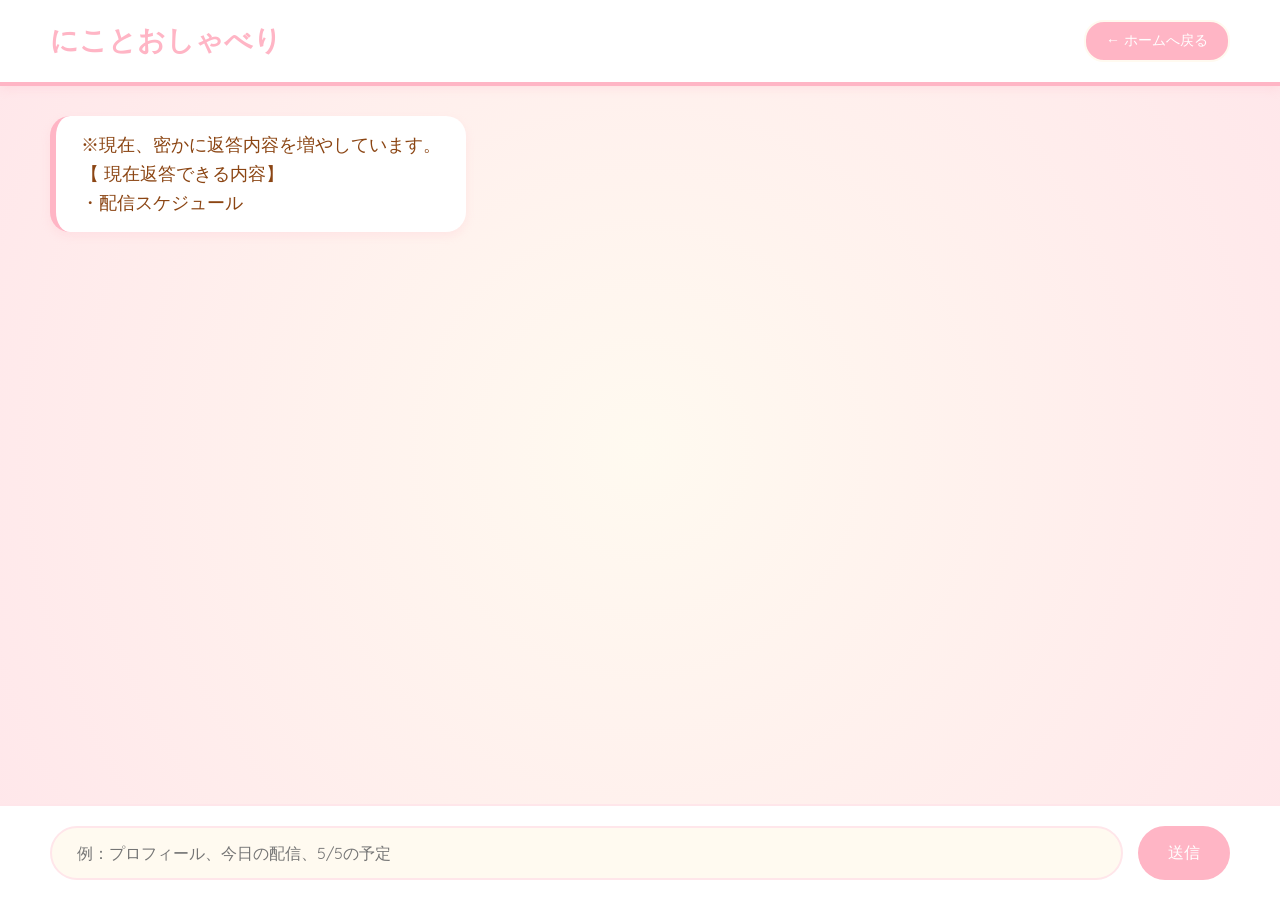
==== chat_bot.html @ 715bd2db "００２" ====
<!DOCTYPE html>
<html lang="ja">
<head>
    <meta charset="UTF-8">
    <meta name="viewport" content="width=device-width, initial-scale=1.0">
    <title>チャットボット - にこのHP</title>
    <link href="https://fonts.googleapis.com/css2?family=Mochiy+Pop+One&family=Quicksand:wght@500;700&display=swap" rel="stylesheet">
    <style>
        :root {
            --niko-pink-light: #ffe6ea;
            --niko-pink: #ffb5c5;
            --niko-cream: #fffaf0;
            --niko-gold: #f0e68c;
            --niko-brown: #8b4513;
            --font-main: 'Mochiy+Pop One', sans-serif;
            --font-sub: 'Quicksand', sans-serif;
        }

        /* 全体の背景設定 */
        body, html {
            margin: 0; padding: 0; width: 100%; height: 100%;
            background-color: var(--niko-pink-light); color: var(--niko-brown);
            font-family: var(--font-main); 
            overflow: hidden; /* チャットエリア内でスクロールさせるため */
        }

        /* 共通コンテナ */
        .container {
            position: fixed; inset: 0; display: flex; flex-direction: column; z-index: 500;
            background: radial-gradient(circle, var(--niko-cream) 0%, var(--niko-pink-light) 100%);
        }

        /* ヘッダー：お知らせページのスタイルを完全継承 */
        header {
            display: flex; align-items: center; justify-content: space-between;
            padding: 20px 50px; background: #fff; box-shadow: 0 2px 10px rgba(255, 181, 197, 0.3);
            border-bottom: 4px solid var(--niko-pink);
            z-index: 10;
        }

        header h1 {
            font-size: 28px; color: var(--niko-pink); margin: 0;
            text-shadow: 1px 1px 0 #fff;
        }

        header a {
            background: var(--niko-pink); color: #fff; padding: 10px 20px;
            border-radius: 20px; text-decoration: none; font-size: 14px;
            border: 2px solid var(--niko-cream); transition: 0.3s ease;
        }

        header a:hover {
            background: var(--niko-cream); color: var(--niko-pink);
        }

        /* チャットエリアのレイアウト */
        main {
            flex: 1; position: relative; display: flex; flex-direction: column; overflow: hidden;
        }

        /* キャラクター背景 */
        #character-bg {
            position: absolute; top: 0; left: 0; width: 100%; height: 100%;
            object-fit: cover; z-index: 1; opacity: 0.6; /* 文字を読みやすくするため少し薄く */
        }

        /* メッセージ表示部 */
        #messages {
            flex: 1; position: relative; z-index: 2;
            padding: 30px 50px; overflow-y: auto;
            display: flex; flex-direction: column; gap: 15px;
        }

        /* 吹き出しスタイル：にこのHP仕様 */
        .msg {
            padding: 15px 25px; border-radius: 20px; max-width: 70%;
            font-size: 18px; line-height: 1.6; box-shadow: 0 4px 10px rgba(255, 181, 197, 0.2);
            animation: slideIn 0.4s ease-out;
        }
        .bot { 
            background: #fff; align-self: flex-start; color: var(--niko-brown);
            border-left: 6px solid var(--niko-pink);
        }
        .user { 
            background: var(--niko-pink); align-self: flex-end; color: #fff; 
            font-family: var(--font-sub);
        }

        /* 入力エリア */
        #input-area {
            position: relative; z-index: 3;
            background: #fff; padding: 20px 50px;
            display: flex; gap: 15px; border-top: 2px solid var(--niko-pink-light);
        }
        input { 
            flex: 1; padding: 15px 25px; font-size: 16px; font-family: var(--font-sub);
            border: 2px solid var(--niko-pink-light); border-radius: 30px; outline: none;
            color: var(--niko-brown); background: var(--niko-cream);
        }
        input:focus { border-color: var(--niko-pink); }
        button { 
            background: var(--niko-pink); color: white; border: none; 
            padding: 0 30px; border-radius: 30px; cursor: pointer; 
            font-family: var(--font-main); font-size: 16px; transition: 0.3s;
        }
        button:hover { background: var(--niko-gold); color: var(--niko-brown); }

        /* アニメーション */
        @keyframes slideIn {
            from { opacity: 0; transform: translateY(10px); }
            to { opacity: 1; transform: translateY(0); }
        }

        /* スクロールバー */
        #messages::-webkit-scrollbar { width: 8px; }
        #messages::-webkit-scrollbar-track { background: transparent; }
        #messages::-webkit-scrollbar-thumb { background: var(--niko-pink); border-radius: 10px; }
    </style>
</head>
<body>

    <div class="container">
        <header>
            <h1>にことおしゃべり</h1>
            <a href="index.html">← ホームへ戻る</a>
        </header>

        <main>

            <div id="messages">
                <div class="msg bot">※現在、密かに返答内容を増やしています。<br>【
                    現在返答できる内容】<br>
                    ・配信スケジュール
                </div>
            </div>
            
            <div id="input-area">
                <input type="text" id="user-input" placeholder="例：プロフィール、今日の配信、5/5の予定" autocomplete="off">
                <button onclick="chatProcess()">送信</button>
            </div>
        </main>
    </div>

<script>
    /* --- 1. データ設定 --- */
    const profileText = "名前：にこ🧸\n好きなこと：みんなとのおしゃべり、美味しいもの食べること！\n最強に可愛いホームページを作ってもらってご機嫌なんだ( *´꒳`*)";

    const scheduleData = {
        "2026-05-04": "23:00〜：漢字でGO!",
        "2026-05-05": "23:00〜：リスナー参加型（マリオカート８DX）",
        "2026-05-06": "22:00〜：リスナー参加型（スマブラ）",
        "2026-05-07": "22:00〜：ゆる雑 〜トモコレを添えて〜",
        "2026-05-08": "22:00〜：ゆる雑",
        "2026-05-09": "23:00〜：ゆる雑",
        "2026-05-10": "23:00〜：トモコレ"
    };

    const status = { hitgame_flg: false, hit_answer: null };

    /* --- 2. メイン処理 --- */
    function chatProcess() {
        const input = document.getElementById("user-input");
        const msgVal = input.value.trim();
        if(!msgVal) return;

        addMessage(msgVal, "user");
        input.value = "";

        const botMsgDiv = addMessage("考え中...", "bot");

        setTimeout(() => {
            handleLogic(msgVal, botMsgDiv);
        }, 800);
    }

    function handleLogic(message, msgElement) {
        let replyText = "";
        const dateMatch = message.match(/(\d{1,2})[月\/\-](\d{1,2})/);

        if (status.hitgame_flg) {
            const userNum = parseInt(message);
            if (isNaN(userNum)) {
                replyText = "数字で答えてほしいな！";
            } else if (userNum === status.hit_answer) {
                replyText = `正解！！答えは ${status.hit_answer} だよ！やったね！`;
                status.hitgame_flg = false;
            } else {
                replyText = userNum > status.hit_answer ? "もっと小さいよ〜" : "もっと大きいよ〜";
            }
        } 
        else {
            if (message.includes("プロフィール") || message.includes("自己紹介")) {
                replyText = profileText;
            }
            else if (dateMatch) {
                const m = dateMatch[1].padStart(2, '0');
                const d = dateMatch[2].padStart(2, '0');
                const key = `2026-${m}-${d}`;
                replyText = scheduleData[key] ? `${m}月${d}日の予定は、${scheduleData[key]} だよ！` : `${m}月${d}日はまだ予定がないみたい。`;
            }
            else if (message.includes("今日") && message.includes("配信")) {
                const todayKey = getFormattedDate(new Date());
                replyText = scheduleData[todayKey] ? `今日の予定は ${scheduleData[todayKey]} だよ！楽しみだね！` : "今日はのんびりする予定だよ〜( *´꒳`*)";
            }
            else if (message.includes("明日") && message.includes("配信")) {
                const tomorrow = new Date();
                tomorrow.setDate(tomorrow.getDate() + 1);
                const key = getFormattedDate(tomorrow);
                replyText = scheduleData[key] ? `明日の予定は ${scheduleData[key]} だよ！` : "明日の予定はまだ決まってないみたい。";
            }
            else if (message.includes("数当て")) {
                status.hit_answer = Math.floor(Math.random() * 100) + 1;
                status.hitgame_flg = true;
                replyText = "1〜100の間で数字を当ててみて！";
            }
            else if (message.includes("雑魚")) {
                replyText = "は？誰が雑魚だって？（おこ）";
            } else {
                replyText = "んー、よくわかんない。日付とかプロフィールって聞いてみて？";
            }
        }

        msgElement.innerText = replyText;
        const area = document.getElementById("messages");
        area.scrollTop = area.scrollHeight;
    }

    function getFormattedDate(dateObj) {
        const y = dateObj.getFullYear();
        const m = String(dateObj.getMonth() + 1).padStart(2, '0');
        const d = String(dateObj.getDate()).padStart(2, '0');
        return `${y}-${m}-${d}`;
    }

    function addMessage(text, type) {
        const div = document.createElement("div");
        div.className = `msg ${type}`;
        div.innerText = text;
        const area = document.getElementById("messages");
        area.appendChild(div);
        area.scrollTop = area.scrollHeight;
        return div;
    }

    document.getElementById("user-input").addEventListener("keypress", (e) => {
        if (e.key === "Enter") chatProcess();
    });
</script>
</body>
</html>
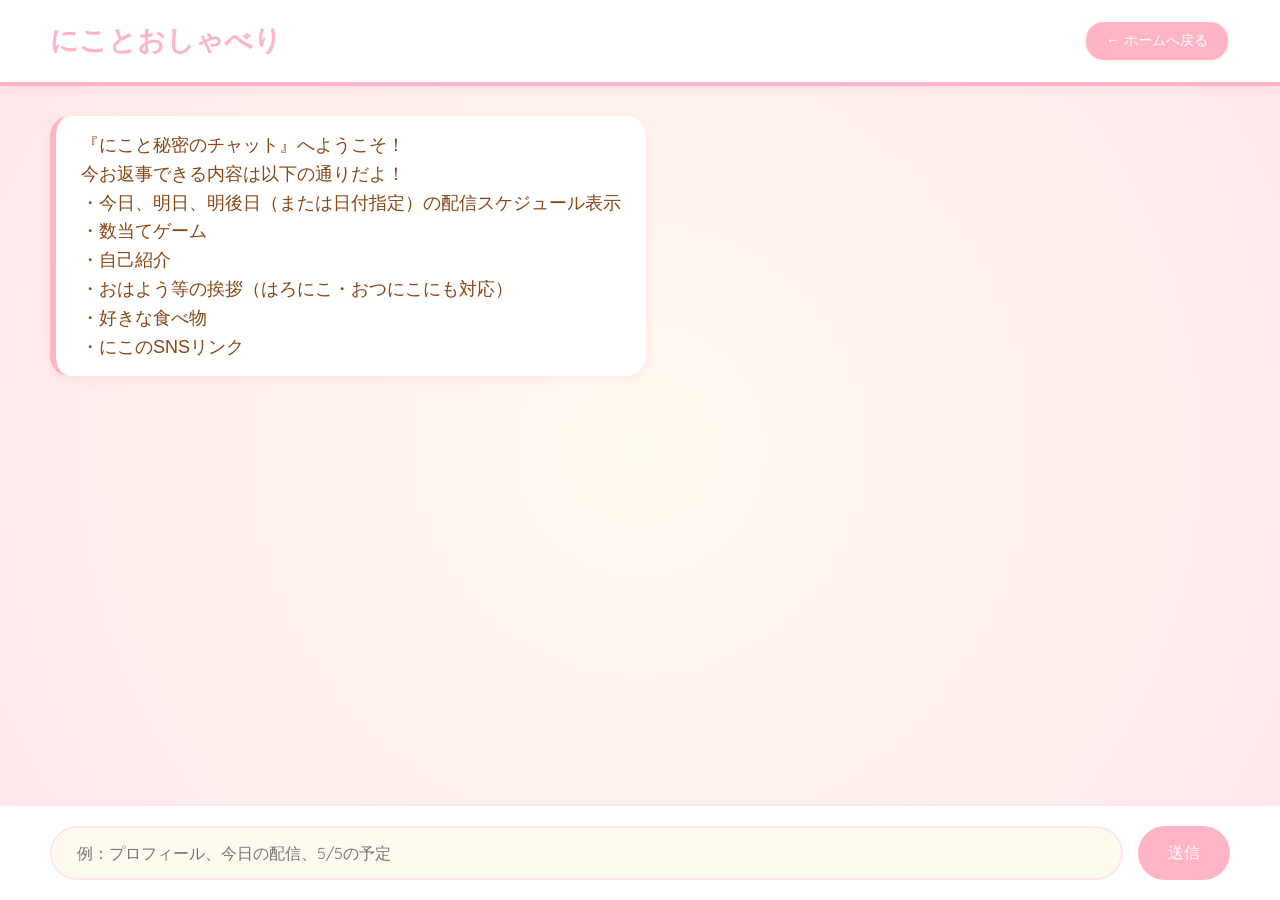
==== commit 53f8eb74: "チャット内容追加" ====
--- a/chat_bot.html
+++ b/chat_bot.html
@@ -128,9 +128,14 @@
         <main>
 
             <div id="messages">
-                <div class="msg bot">※現在、密かに返答内容を増やしています。<br>【
-                    現在返答できる内容】<br>
-                    ・配信スケジュール
+                <div class="msg bot">『にこと秘密のチャット』へようこそ！<br>
+                    今お返事できる内容は以下の通りだよ！<br>
+                    ・今日、明日、明後日（または日付指定）の配信スケジュール表示<br>
+                    ・数当てゲーム<br>
+                    ・自己紹介<br>
+                    ・おはよう等の挨拶（はろにこ・おつにこにも対応）<br>
+                    ・好きな食べ物<br>
+                    ・にこのSNSリンク<br>
                 </div>
             </div>
             
@@ -180,12 +185,12 @@
         if (status.hitgame_flg) {
             const userNum = parseInt(message);
             if (isNaN(userNum)) {
-                replyText = "数字で答えてほしいな！";
+                replyText = "半角数字で答えてほしいな！";
             } else if (userNum === status.hit_answer) {
-                replyText = `正解！！答えは ${status.hit_answer} だよ！やったね！`;
+                replyText = `正解！！答えは ${status.hit_answer} ！`;
                 status.hitgame_flg = false;
             } else {
-                replyText = userNum > status.hit_answer ? "もっと小さいよ〜" : "もっと大きいよ〜";
+                replyText = userNum > status.hit_answer ? "小さい数字だよ〜" : "大きい数字だよ〜";
             }
         } 
         else {
@@ -200,7 +205,7 @@
             }
             else if (message.includes("今日") && message.includes("配信")) {
                 const todayKey = getFormattedDate(new Date());
-                replyText = scheduleData[todayKey] ? `今日の予定は ${scheduleData[todayKey]} だよ！楽しみだね！` : "今日はのんびりする予定だよ〜( *´꒳`*)";
+                replyText = scheduleData[todayKey] ? `今日の予定は ${scheduleData[todayKey]} だよ！` : "今日はのんびりする予定だよ〜( *´꒳`*)";
             }
             else if (message.includes("明日") && message.includes("配信")) {
                 const tomorrow = new Date();
@@ -213,8 +218,38 @@
                 status.hitgame_flg = true;
                 replyText = "1〜100の間で数字を当ててみて！";
             }
-            else if (message.includes("雑魚")) {
-                replyText = "は？誰が雑魚だって？（おこ）";
+            else if (message.includes("大バカ")) {
+                replyText = "大バカじゃない！にこはちょっとバカなだけ！";
+
+            //追加実装内容
+            } else if (message.includes("好きな食べ物")) {
+                replyText = "にこは甘いものが大好き！特にイチゴのショートケーキは最高だよ🍰🍓";
+
+            } else if (message.includes("おはよう") || message.includes("おはよ")) {
+                replyText = "おはよう！今日も一緒に楽しい時間を過ごそうね😊";
+
+            } else if (message.includes("こんにちは")) {
+                replyText = "こんにちは！午後は何をするのかな〜？";
+
+            } else if (message.includes("こんばんは")) {
+                replyText = "こんばんは！夜も一緒に楽しもうね🌙";
+
+            } else if (message.includes("はろにこ")) {
+                const todayKey = getFormattedDate(new Date());
+                replyText = scheduleData[todayKey] ? "はろにこ！"<dr>`今日の予定は ${scheduleData[todayKey]} だよ！` : "はろにこ！今日の配信はまだ未定だよ〜！";
+            
+            } else if (message.includes("おつにこ")) {
+                replyText = "おつにこ！今日も頑張ったね！";
+
+            }else if (message.includes("Twitter") || message.includes("X") || message.includes("ツイッター") || message.includes("ついったー") || message.includes("x")) {
+                replyText = "にこのX（旧Twitter）はこれだよ！\nhttps://x.com/niko01_kuma?s=20";
+
+            }else if (message.includes("配信サイト") || message.includes("ツイキャス") || message.includes("ついきゃす")) {
+                replyText = "にこの配信サイト（ツイキャス）はこれだよ！\nhttps://twitcasting.tv/niko01_kuma";
+
+            }else if (message.includes("YouTube") || message.includes("ユーチューブ") || message.includes("ゆーちゅーぶ")) {
+                replyText = "にこのYouTubeはこれだよ！\nhttps://www.youtube.com/@niko_mohu";
+
             } else {
                 replyText = "んー、よくわかんない。日付とかプロフィールって聞いてみて？";
             }
